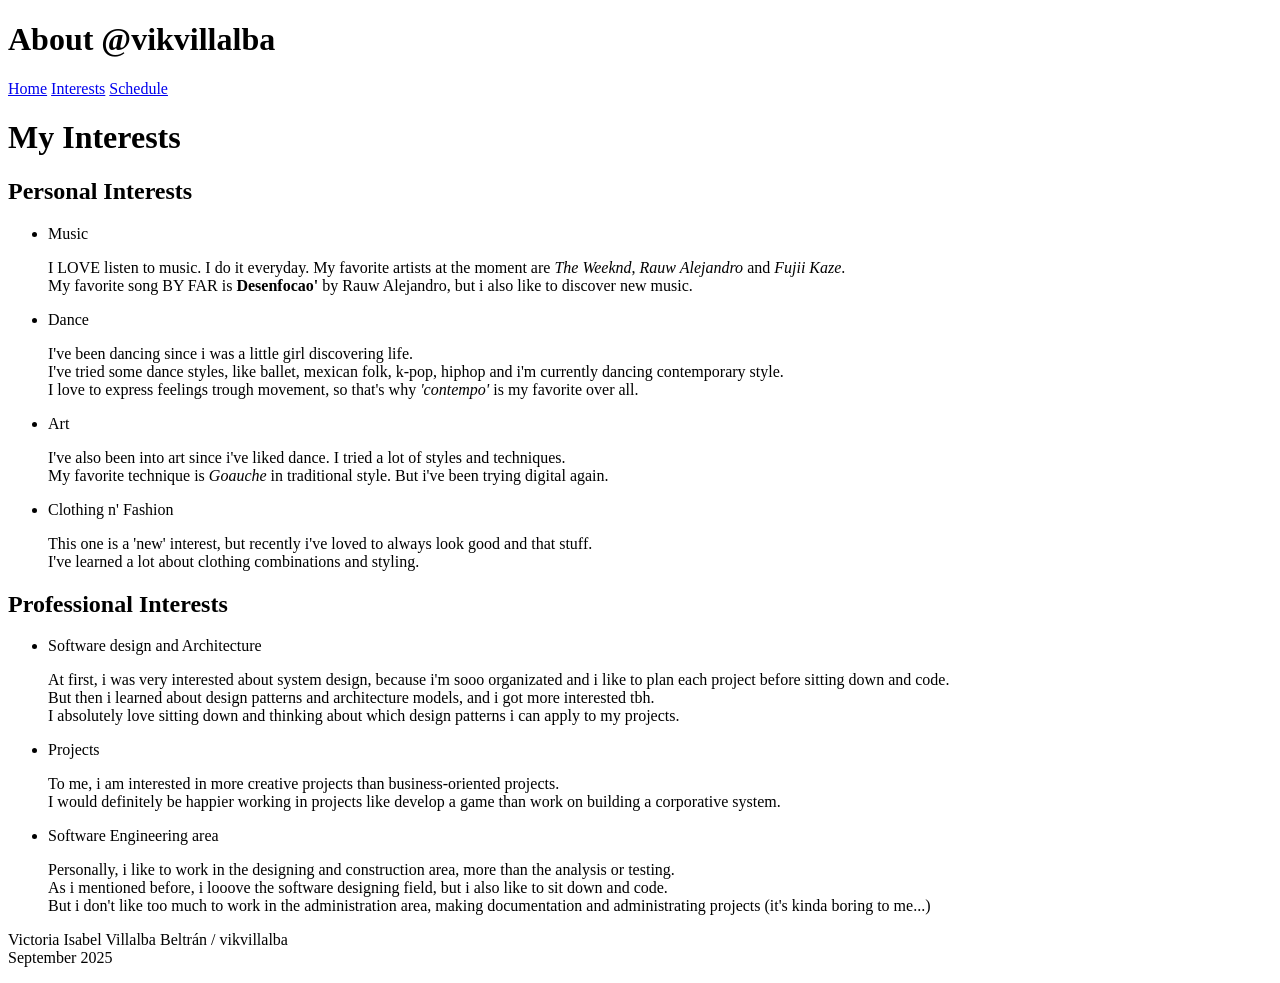
==== curriculum_VillalbaVictoria/interests.html @ da9110cc "Curriculum Versión 1 sin estilos (solo HTML)" ====
<!DOCTYPE html>
<html>
    <head>
        <title> Interests! </title>
        <meta name="author" content="vikvillalba">
        <meta charset="UTF-8">
    </head>

    <body>
        <header>
            <div class="header">
                <h1>About @vikvillalba</h1>
                <nav>
                    <a href="index.html">Home</a>
                    <a href="interests.html">Interests</a>
                    <a href="schedule.html">Schedule</a>
                </nav>
            </div>
        </header>


        <main>
            <h1>My Interests</h1>
            <div class="PersonalInterests">
                <section>
                    <h2>Personal Interests</h2>
                    <ul>
                        <li>
                            <span class="interest">Music</span>
                            <p class="interestDesc">I LOVE listen to music. I do it everyday. My favorite artists at the moment are <i>The Weeknd</i>, <i>Rauw Alejandro</i> and <i>Fujii Kaze</i>.
                            <br> My favorite song BY FAR is <b>Desenfocao'</b> by Rauw Alejandro, but i also like to discover new music.
                            </p>
                        </li>

                        <li>
                            <span class="interest">Dance</span>
                            <p class="interestDesc"> I've been dancing since i was a little girl discovering life. 
                                <br> I've tried some dance styles, like ballet, mexican folk, k-pop, hiphop and i'm currently dancing contemporary style.
                                <br> I love to express feelings trough movement, so that's why <i>'contempo'</i> is my favorite over all.

                            </p>
                        </li>

                        <li>
                            <span class="interest">Art</span>
                            <p class="interestDesc">I've also been into art since i've liked dance. I tried a lot of styles and techniques.
                                <br> My favorite technique is <i>Goauche</i> in traditional style. But i've been trying digital again.
                            </p>
                        </li>

                        <li>
                            <span class="interest">Clothing n' Fashion</span>
                            <p class="interestDesc">
                                This one is a 'new' interest, but recently i've loved to always look good and that stuff.
                                <br>I've learned a lot about clothing combinations and styling.
                            </p>
                        </li>
                    </ul>
                </section>
            </div>

            <div class="ProfessionallInterests">
                <section>
                    <h2>Professional Interests</h2>

                    <ul>
                        <li>
                            <span class="interest">Software design and Architecture</span>
                            <p class="interestDesc"> 
                                At first, i was very interested about system design, because i'm sooo organizated and i like to plan each project before sitting down and code.
                                <br> But then i learned about design patterns and architecture models, and i got more interested tbh.
                                <br> I absolutely love sitting down and thinking about which design patterns i can apply to my projects.
                            </p>
                        </li>

                         <li>
                            <span class="interest">Projects</span>
                            <p class="interestDesc">To me, i am interested in more creative projects than business-oriented projects.
                                <br> I would definitely be happier working in projects like develop a game than work on building a corporative system.
                            </p>
                        </li>

                        <li>
                            <span class="interest">Software Engineering area</span>
                            <p class="interestDesc"> Personally, i like to work in the designing and construction area, more than the analysis or testing.
                                <br> As i mentioned before, i looove the software designing field, but i also like to sit down and code.
                                <br>But i don't like too much to work in the administration area, making documentation and administrating projects (it's kinda boring to me...) </p>
                        </li>

                    </ul>
                </section>
            </div>
        </main>

         <footer>
            <p>
                Victoria Isabel Villalba Beltrán / vikvillalba
                <br> 
                September 2025
            </p>
        </footer>
    </body>
</html>
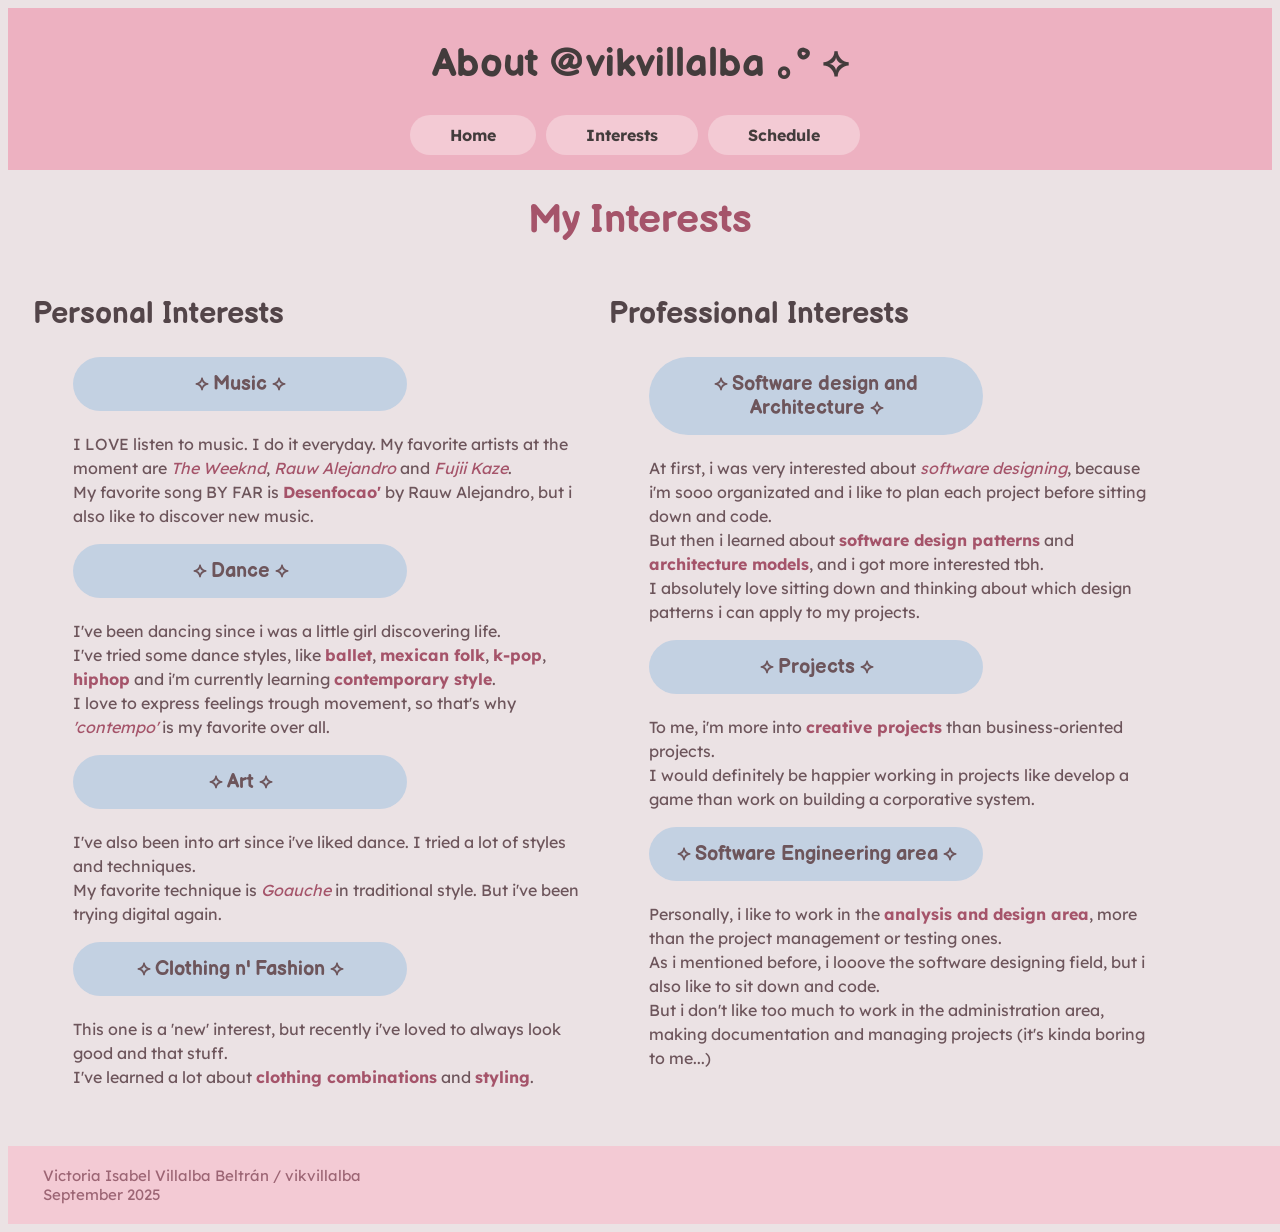
==== commit 3118af11: "Curriculum con CSS" ====
--- a/curriculum_VillalbaVictoria/interests.html
+++ b/curriculum_VillalbaVictoria/interests.html
@@ -1,103 +1,124 @@
 <!DOCTYPE html>
 <html>
-    <head>
-        <title> Interests! </title>
-        <meta name="author" content="vikvillalba">
-        <meta charset="UTF-8">
-    </head>
 
-    <body>
-        <header>
-            <div class="header">
-                <h1>About @vikvillalba</h1>
-                <nav>
-                    <a href="index.html">Home</a>
-                    <a href="interests.html">Interests</a>
-                    <a href="schedule.html">Schedule</a>
-                </nav>
-            </div>
-        </header>
+<head>
+    <title> Interests! </title>
+    <meta name="author" content="vikvillalba">
+    <meta charset="UTF-8">
+    <link rel="stylesheet" href="style.css">
+</head>
 
+<body>
+    <header>
+        <div class="header">
+            <h1>About @vikvillalba ｡° ⟡</h1>
+            <nav class="navbar">
+                <a href="index.html" class="menu">Home</a>
+                <a href="interests.html" class="menu">Interests</a>
+                <a href="schedule.html" class="menu">Schedule</a>
+            </nav>
+        </div>
+    </header>
 
-        <main>
-            <h1>My Interests</h1>
-            <div class="PersonalInterests">
+    <main>
+        <h1 class="titles"> My Interests</h1>
+        <div class="interests">
+            <div class="personalInterests">
                 <section>
                     <h2>Personal Interests</h2>
                     <ul>
                         <li>
-                            <span class="interest">Music</span>
-                            <p class="interestDesc">I LOVE listen to music. I do it everyday. My favorite artists at the moment are <i>The Weeknd</i>, <i>Rauw Alejandro</i> and <i>Fujii Kaze</i>.
-                            <br> My favorite song BY FAR is <b>Desenfocao'</b> by Rauw Alejandro, but i also like to discover new music.
+                            <span class="interest">⟡ Music ⟡</span>
+                            <p class="interestDesc">I LOVE listen to music. I do it everyday. My favorite artists at the
+                                moment are <i>The Weeknd</i>, <i>Rauw Alejandro</i> and <i>Fujii Kaze</i>.
+                                <br> My favorite song BY FAR is <b>Desenfocao'</b> by Rauw Alejandro, but i also like to
+                                discover new music.
                             </p>
                         </li>
 
                         <li>
-                            <span class="interest">Dance</span>
-                            <p class="interestDesc"> I've been dancing since i was a little girl discovering life. 
-                                <br> I've tried some dance styles, like ballet, mexican folk, k-pop, hiphop and i'm currently dancing contemporary style.
-                                <br> I love to express feelings trough movement, so that's why <i>'contempo'</i> is my favorite over all.
+                            <span class="interest">⟡ Dance ⟡</span>
+                            <p class="interestDesc"> I've been dancing since i was a little girl discovering life.
+                                <br> I've tried some dance styles, like <b>ballet</b>, <b>mexican folk</b>, <b>k-pop</b>, <b>hiphop</b> and i'm
+                                currently learning <b>contemporary style</b>.
+                                <br> I love to express feelings trough movement, so that's why <i>'contempo'</i> is my
+                                favorite over all.
 
                             </p>
                         </li>
 
                         <li>
-                            <span class="interest">Art</span>
-                            <p class="interestDesc">I've also been into art since i've liked dance. I tried a lot of styles and techniques.
-                                <br> My favorite technique is <i>Goauche</i> in traditional style. But i've been trying digital again.
+                            <span class="interest">⟡ Art ⟡</span>
+                            <p class="interestDesc">I've also been into art since i've liked dance. I tried a lot of
+                                styles and techniques.
+                                <br> My favorite technique is <i>Goauche</i> in traditional style. But i've been trying
+                                digital again.
                             </p>
                         </li>
 
                         <li>
-                            <span class="interest">Clothing n' Fashion</span>
+                            <span class="interest">⟡ Clothing n' Fashion ⟡</span>
                             <p class="interestDesc">
-                                This one is a 'new' interest, but recently i've loved to always look good and that stuff.
-                                <br>I've learned a lot about clothing combinations and styling.
+                                This one is a 'new' interest, but recently i've loved to always look good and that
+                                stuff.
+                                <br>I've learned a lot about <b>clothing combinations</b> and <b>styling</b>.
                             </p>
                         </li>
                     </ul>
                 </section>
             </div>
 
-            <div class="ProfessionallInterests">
+            <div class="professionalInterests">
                 <section>
                     <h2>Professional Interests</h2>
 
                     <ul>
                         <li>
-                            <span class="interest">Software design and Architecture</span>
-                            <p class="interestDesc"> 
-                                At first, i was very interested about system design, because i'm sooo organizated and i like to plan each project before sitting down and code.
-                                <br> But then i learned about design patterns and architecture models, and i got more interested tbh.
-                                <br> I absolutely love sitting down and thinking about which design patterns i can apply to my projects.
-                            </p>
-                        </li>
-
-                         <li>
-                            <span class="interest">Projects</span>
-                            <p class="interestDesc">To me, i am interested in more creative projects than business-oriented projects.
-                                <br> I would definitely be happier working in projects like develop a game than work on building a corporative system.
+                            <span class="interest">⟡ Software design and Architecture ⟡</span>
+                            <p class="interestDesc">
+                                At first, i was very interested about <i>software designing</i>, because i'm sooo organizated and i
+                                like to plan each project before sitting down and code.
+                                <br> But then i learned about <b>software design patterns</b> and <b>architecture models</b>, and i got more
+                                interested tbh.
+                                <br> I absolutely love sitting down and thinking about which design patterns i can apply
+                                to my projects.
                             </p>
                         </li>
 
                         <li>
-                            <span class="interest">Software Engineering area</span>
-                            <p class="interestDesc"> Personally, i like to work in the designing and construction area, more than the analysis or testing.
-                                <br> As i mentioned before, i looove the software designing field, but i also like to sit down and code.
-                                <br>But i don't like too much to work in the administration area, making documentation and administrating projects (it's kinda boring to me...) </p>
+                            <span class="interest">⟡ Projects ⟡</span>
+                            <p class="interestDesc">To me, i'm more into <b>creative projects</b> than
+                                business-oriented projects.
+                                <br> I would definitely be happier working in projects like develop a game than work on
+                                building a corporative system.
+                            </p>
+                        </li>
+
+                        <li>
+                            <span class="interest">⟡ Software Engineering area ⟡</span>
+                            <p class="interestDesc"> Personally, i like to work in the <b>analysis and design area</b>,
+                                more than the project management or testing ones.
+                                <br> As i mentioned before, i looove the software designing field, but i also like to
+                                sit down and code.
+                                <br>But i don't like too much to work in the administration area, making documentation
+                                and managing projects (it's kinda boring to me...)
+                            </p>
                         </li>
 
                     </ul>
                 </section>
             </div>
-        </main>
+        </div>
 
-         <footer>
-            <p>
-                Victoria Isabel Villalba Beltrán / vikvillalba
-                <br> 
-                September 2025
-            </p>
-        </footer>
-    </body>
+    </main>
+
+    <footer>
+        <p>
+            Victoria Isabel Villalba Beltrán / vikvillalba
+            <br>
+            September 2025
+        </p>
+    </footer>
+</body>
+
 </html>
--- a/curriculum_VillalbaVictoria/style.css
+++ b/curriculum_VillalbaVictoria/style.css
@@ -0,0 +1,328 @@
+@import url('https://fonts.googleapis.com/css2?family=Balsamiq+Sans:ital,wght@0,400;0,700;1,400;1,700&family=Lexend&display=swap');
+@import url('https://fonts.googleapis.com/css2?family=Balsamiq+Sans:ital,wght@0,400;0,700;1,400;1,700&display=swap');
+
+body {
+    display: flex;
+    flex-direction: column;
+    background-color: #ebe2e4;
+    min-height: 100vh;
+
+}
+
+main {
+    flex: 1;
+}
+
+footer {
+    background-color: #f3cad4;
+    width: 100%;
+    padding: 5px;
+    text-align: left;
+    color: #9c6574;
+    font-family: lexend;
+    font-size: 15px;
+}
+footer p{
+    padding-left: 30px;    
+}
+
+.titles {
+    font-family: balsamiq sans;
+    font-size: 40px;
+    color: #a5546a;
+    text-align: center;
+}
+
+.header {
+    background-color: #EDB1C1;
+    text-align: center;
+    width: 100%;
+    box-sizing: border-box;
+    padding: 5px 0;
+
+}
+
+.header h1 {
+
+    font-family: balsamiq sans;
+    font-size: 40px;
+    color: #433C3C
+}
+
+.navbar {
+    display: flex;
+    justify-content: center;
+    margin-bottom: 10px;
+    box-sizing: border-box;
+}
+
+.menu {
+
+    background-color: #f3cad4;
+    padding-left: 40px;
+    padding-right: 40px;
+    padding-top: 10px;
+    padding-bottom: 10px;
+    margin-right: 10px;
+    border-radius: 20px;
+
+    text-decoration: none;
+    color: #433C3C;
+    font-weight: bold;
+    font-family: lexend;
+    transition: background-color 0.2s ease;
+}
+
+.menu:hover{
+    background-color: #b6cbe2c0;
+    color: #433c3c50;
+
+}
+
+.about {
+    display: flex;
+    justify-content: space-between;
+    padding: 10px;
+}
+
+.about h1,
+h2 {
+    font-family: balsamiq sans;
+    font-size: 30px;
+    color: #534549;
+}
+
+.about p {
+    font-family: lexend;
+    color: #6d555b;
+    line-height: 1.5;
+
+}
+
+.about b {
+    color: #a5546a;
+}
+
+.schoolLevel {
+    font-family: balsamiq sans;
+    font-size: 18px;
+    color: #a5546a;
+}
+
+.languages {
+    font-family: balsamiq sans;
+    font-size: 18px;
+    color: #a5546a;
+}
+
+.education li {
+    font-family: lexend;
+    color: #6d555b;
+    line-height: 1.5;
+
+}
+
+.school {
+    font-family: balsamiq sans;
+    color: #534549;
+
+}
+
+.personalInfo {
+
+    display: flex;
+    flex-direction: column;
+    margin-left: 10%;
+    margin-right: 2%;
+    padding: 10px;
+    white-space: normal;
+    word-wrap: break-word;
+
+}
+
+.personalInfo ul {
+    list-style: none;
+    padding: 0;
+    display: flex;
+    flex-direction: column;
+    gap: 20px;
+
+}
+
+.personalInfo li a {
+    background-color: #b6cbe2c0;
+    text-decoration: none;
+    display: inline-block;
+    padding: 20px;
+    border-radius: 30px;
+    width: 255px;
+    font-family: balsamiq sans;
+    font-weight: bold;
+    text-align: center;
+    color: #6d555b;
+    font-size: 20px;
+    transition: background-color 0.2s ease;
+}
+.personalInfo li a:hover{
+    background-color: #edb1c17f;
+    color: #566b82c0;
+
+
+}
+
+.topics1 {
+    display: flex;
+    flex-direction: column;
+    padding: 30px;
+    padding-right: 10%;
+
+}
+
+.topics2 {
+    display: flex;
+    justify-content: space-between;
+    flex-wrap: wrap;
+
+
+}
+
+.education {
+    width: 60%;
+}
+
+
+/* Estilos para interests.html*/
+.interests {
+    margin: 2%;
+    display: flex;
+    flex-direction: row;
+    gap: 30px;
+    flex-wrap: wrap;
+
+}
+
+
+.interests ul li {
+    list-style: none;
+    padding: 0;
+    margin: 0;
+    display: flex;
+    flex-direction: column;
+
+}
+
+.interest {
+    background-color: #b6cbe2c0;
+    padding: 15px;
+    border-radius: 50px;
+    display: inline-block;
+    margin-bottom: 5px;
+    width: 60%;
+    font-family: balsamiq sans;
+    font-weight: bold;
+    text-align: center;
+    color: #6d555b;
+    font-size: 20px;
+
+}
+
+.interestDesc {
+    font-family: lexend;
+    color: #6d555b;
+    line-height: 1.5;
+
+}
+
+.interests b {
+    color: #a5546a;
+
+}
+
+.interests i {
+    color: #a5546a;
+
+}
+
+.personalInterests {
+    width: 45%;
+}
+
+.professionalInterests {
+    width: 45%;
+}
+
+/* Estilos para schedule.html*/
+.schedule {
+    display: flex;
+    flex-direction: column;
+}
+
+
+.solucion {
+    background-color: #c5b9d98a;
+    padding: 10px;
+    border-radius: 10px;
+}
+
+.arqui {
+    background-color: #b3d3d598;
+    padding: 10px;
+    border-radius: 10px;
+}
+
+.dsi {
+    background-color: #e1b0d0b8;
+    padding: 10px;
+    border-radius: 10px;
+}
+
+.requisitos {
+    background-color: #b4c8dbcd;
+    padding: 10px;
+    border-radius: 10px;
+}
+
+.admin {
+    background-color: #d2bad7e4;
+    padding: 10px;
+    border-radius: 10px;
+}
+
+.web {
+    background-color: #e8d1becd;
+    padding: 10px;
+    border-radius: 10px;
+}
+
+.conte {
+    background-color: #bec7e8cd;
+    padding: 10px;
+    border-radius: 10px;
+}
+
+.hora {
+    font-family: lexend;
+    color: #a5546a;
+    font-size: 20px;
+}
+
+th {
+    font-family: balsamiq sans;
+    font-weight: bold;
+    text-align: center;
+    font-size: 25px;
+    color: #6d555b;
+}
+
+.horaClase{
+    font-family: lexend;
+    color: #24242427;
+    font-size: 13px;
+}
+td{
+    font-family: balsamiq sans;
+    font-weight: bold;
+    text-align: center;
+    font-size: 15px;
+    color: #242424a6;
+}
